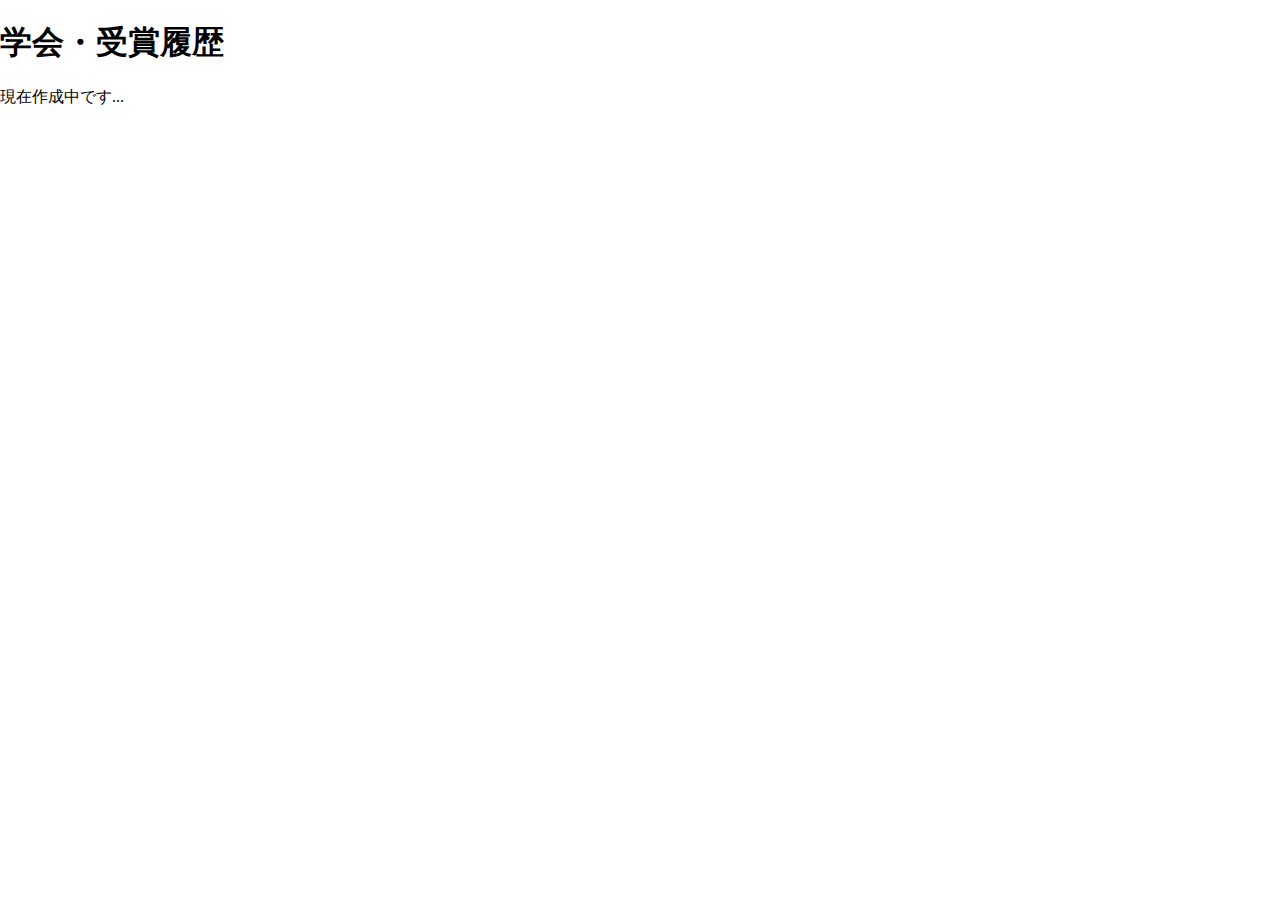
==== conference_award/conference_award.html @ 49230025 "少し変更した" ====
<!DOCTYPE html>
<html>
<head>
  <meta charset="utf-8">
  <meta name="viewport" content="width=device-width, initial-scale=1.0">
  <title>学会・受賞履歴</title>
  <link href="https://maxcdn.bootstrapcdn.com/font-awesome/4.7.0/css/font-awesome.min.css" rel="stylesheet" integrity="sha384-wvfXpqpZZVQGK6TAh5PVlGOfQNHSoD2xbE+QkPxCAFlNEevoEH3Sl0sibVcOQVnN" crossorigin="anonymous">
  <link rel="stylesheet" type="text/css" href="stylesheet.css">
</head>
<body>
    <h1>学会・受賞履歴</h1>
    <p>現在作成中です...
</body>
</html>
---- conference_award/stylesheet.css ----
* {
    box-sizing: border-box;
  }
  
  body {
    margin: 0;
    font-family: "Hiragino Kaku Gothic ProN";
  }
  
  a {
    text-decoration: none;
  }
  
  .container {
    width: 100%;
    padding: 0 15px;
    margin: 0 auto;
  }
  
  .top-wrapper {
    padding: 180px 0 100px 0;
    background-image: url(./fig/back.jpg);
    background-size: cover;
    color: white;
    text-align: center;
  }
  
  .top-wrapper h1 {
    opacity: 0.7;
    font-size: 45px;
    letter-spacing: 5px;
  }
  
  .top-wrapper p {
    opacity: 0.7;
    font-size: 16px;
    margin-bottom: 40px;
  }
  
  .btn-wrapper {
    text-align: center;
  }
  
  .btn-wrapper p {
    margin-bottom: 20px;
  }
  
  .signup {
    background-color: #239b76;
  }
  
  .facebook {
    background-color: #3b5998;
    margin-right: 10px;
  }
  
  .twitter {
    background-color: #55acee;
  }
  
  .line{
    background-color: #00B900;
  }
  
  .btn {
    padding: 8px 24px;
    color: white;
    display: inline-block;
    opacity: 0.8;
    border-radius: 4px;
    text-align: center;
  }
  
  .btn:hover {
    opacity: 1;
  }
  
  .fa {
    margin-right: 5px;
  }
  
  header {
    height: 65px;
    width: 100%;
    background-color: rgba(34,49,52,0.9);
    position :fixed;
    top: 0;
    z-index: 10;
  }
  
  .logo {
    width: 124px;
    margin-top: 20px;
  }
  
  .header-left {
    float: left;
  }
  
  .header-right {
    float: right;
    margin-right: -25px;
  }
  
  .header-right a {
    line-height: 65px;
    padding: 0 25px;
    color: white;
    display: block;
    float: left;
    transition: all 0.5s;
  }
  
  .header-right a:hover {
    background-color: rgba(255,255,255,0.3);
  }
  
  .lesson-wrapper {
    height: 580px;
    padding-bottom: 80px;
    padding-left: 5%;
    padding-right: 5%;
    background-color: #f7f7f7;
    text-align: center;
  }
  
  .heading {
    padding-top: 80px;
    padding-bottom: 50px;
    color: #5f5d60;
  }
  
  .heading h2 {
    font-weight: normal;
  }
  
  .lesson {
    float: left;
    width: 25%;
  }
  
  .lesson-icon {
    position: relative;
  }
  
  .lesson-icon p {
    position: absolute;
    top: 37%;
    width: 100%;
    color: white;
  }
  
  .text-contents {
    width: 80%;
    display: inline-block;
    margin-top: 15px;
    font-size: 13px;
    color: #b3aeb5;
  }
  
  .heading h3 {
    font-weight: normal;
  }
  
  .message-wrapper {
    border-bottom: 1px solid #eee;
    padding-bottom: 80px;
    text-align: center;
  }
  
  .message {
    padding: 15px 40px;
    background-color: #5dca88;
    cursor: pointer;
    box-shadow: 0px 7px #1a7940;
  }
  
  .message:active {
    position: relative;
    top: 7px;
    box-shadow: none;
  }
  
  footer img {
    width: 125px;
  }
  
  footer p {
    color: #b3aeb5;
    font-size: 12px;
  }
  
  footer {
    padding-top: 30px;
    padding-bottom: 20px;
  }
  
  .menu-icon {
    color: white;
    float: right;
    font-size: 25px;
    padding: 21px 0;
    display: none;
  }
  
  .clear {
    clear: left;
  }
  
  @media all and (max-width: 1000px) {
    .lesson {
      width: 50%;
      margin-bottom: 50px;
    }
  
    .lesson-wrapper {
      height: 990px;
    }
  
    footer {
      text-align: center;
    }
  }
  
  @media all and (max-width: 750px) {
    .top-wrapper h1 {
      font-size: 32px;
    }
  
    .heading h2 {
      font-size: 20px;
    }
  }
  
  @media all and (max-width: 670px) {
    .header-right {
      display: none;
    }
  
    .menu-icon {
      display: block;
    }
  
    .top-wrapper .btn {
      width: 100%;
    }
  
    .twitter {
      margin-top: 10px;
    }
  
    .top-wrapper {
      text-align: left;
    }
  
    .top-wrapper h1 {
      font-size: 24px;
    }
  
    .top-wrapper p {
      font-size: 14px;
    }
  
    .lesson {
      width: 100%;
    }
  
    .lesson-wrapper {
      height: 1700px;
    }
  
    .message-wrapper .btn {
      width: 100%;
    }
  }
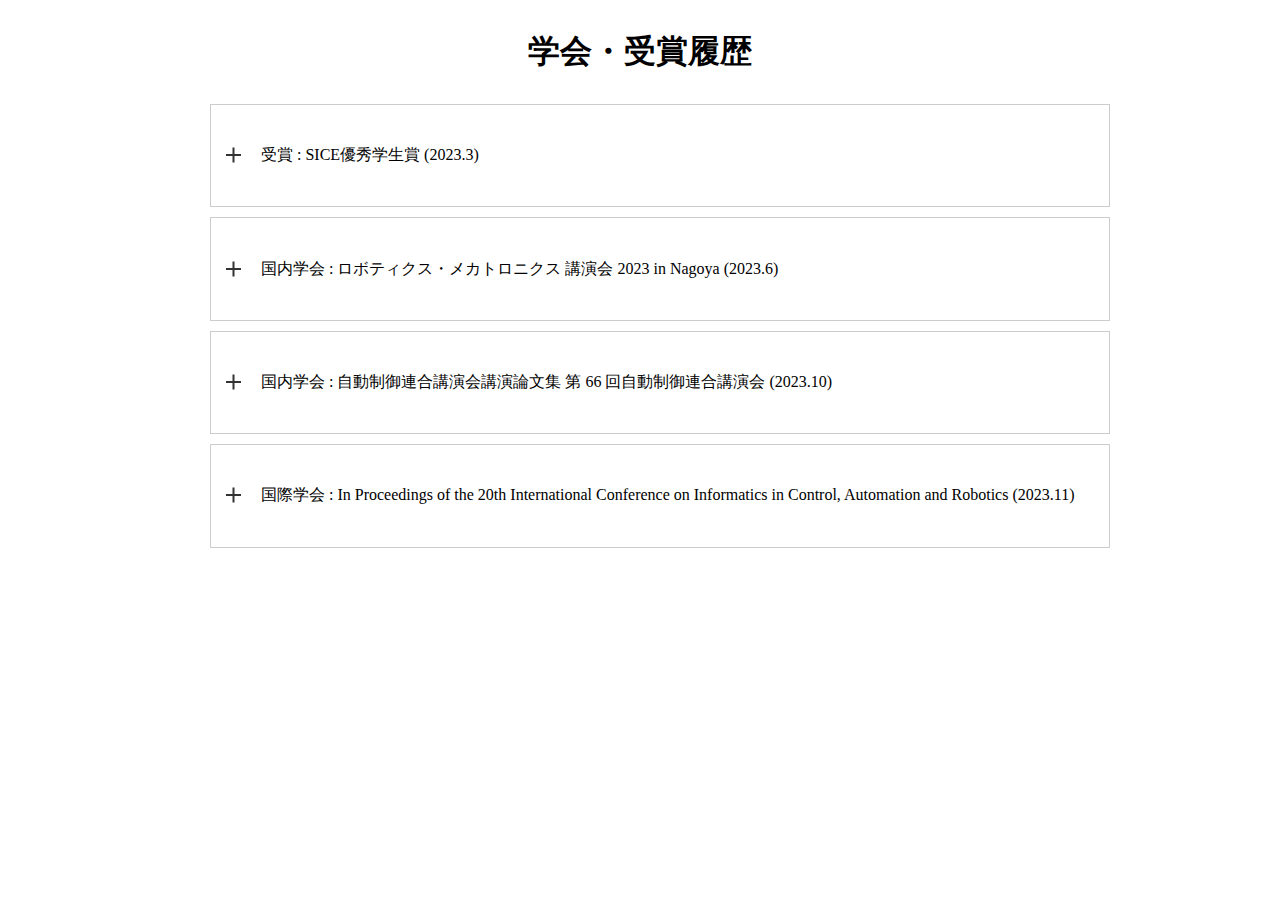
==== commit 3db56b0a: "完成" ====
--- a/conference_award/conference_award.html
+++ b/conference_award/conference_award.html
@@ -1,14 +1,55 @@
 <!DOCTYPE html>
 <html>
-<head>
-  <meta charset="utf-8">
-  <meta name="viewport" content="width=device-width, initial-scale=1.0">
-  <title>学会・受賞履歴</title>
-  <link href="https://maxcdn.bootstrapcdn.com/font-awesome/4.7.0/css/font-awesome.min.css" rel="stylesheet" integrity="sha384-wvfXpqpZZVQGK6TAh5PVlGOfQNHSoD2xbE+QkPxCAFlNEevoEH3Sl0sibVcOQVnN" crossorigin="anonymous">
-  <link rel="stylesheet" type="text/css" href="stylesheet.css">
-</head>
-<body>
+  <head>
+    <meta charset="utf-8">
+    <meta name="viewport" content="width=device-width, initial-scale=1.0">
+    <title>学会・受賞履歴</title>
+    <link href="https://maxcdn.bootstrapcdn.com/font-awesome/4.7.0/css/font-awesome.min.css" rel="stylesheet" integrity="sha384-wvfXpqpZZVQGK6TAh5PVlGOfQNHSoD2xbE+QkPxCAFlNEevoEH3Sl0sibVcOQVnN" crossorigin="anonymous">
+    <link rel="stylesheet" type="text/css" href="stylesheet.css">
+    <!--==============レイアウトを制御する独自のCSSを読み込み===============-->
+    <link rel="stylesheet" type="text/css" href="https://coco-factory.jp/ugokuweb/wp-content/themes/ugokuweb/data/reset.css">
+    <link rel="stylesheet" type="text/css" href="https://coco-factory.jp/ugokuweb/wp-content/themes/ugokuweb/data/9-2-1/css/9-2-1.css">
+  </head>
+  <body>
     <h1>学会・受賞履歴</h1>
-    <p>現在作成中です...
-</body>
-</html>
+    <ul class="accordion-area">
+      <li>
+        <section>
+          <h2 class="title">受賞 : SICE優秀学生賞 (2023.3)</h2>
+          <div class="box">
+            <p>大学推薦により，学部卒業時にSICE優秀学生賞を受賞しました．</p>
+            <a href="https://www.sice.jp/wp-content/uploads/file/sice_superior_student_award_2022.pdf">受賞者リスト</a>
+          </div>
+        </section>
+      </li>
+      <li>
+        <section>
+          <h2 class="title">国内学会 : ロボティクス・メカトロニクス 講演会 2023 in Nagoya (2023.6)</h2>
+          <div class="box">
+            <p>杉浦健太郎，青木瑞穂，黒田和秀，奥田裕之，鈴木達也．"人と移動ロボットのすれ違いにおける歩行者の意図推定モデルの構築." ロボティクス・メカトロニクス 講演会 2023 in Nagoya</p>
+          </div>
+        </section>
+      </li>
+      <li>
+        <section>
+          <h2 class="title">国内学会 : 自動制御連合講演会講演論文集 第 66 回自動制御連合講演会 (2023.10)</h2>
+          <div class="box">
+            <p>杉浦健太郎, 青木瑞穂, 奥田裕之, & 鈴木達也. "共有移動空間における移動ロボットによる歩行者行動の可制御性評価." 自動制御連合講演会講演論文集 第 66 回自動制御連合講演会. 自動制御連合講演会, 2023.</p>
+            <a href="https://www.jstage.jst.go.jp/article/jacc/66/0/66_1095/_article/-char/ja/">論文</a>
+          </div>
+        </section>
+      </li>
+      <li>
+        <section>
+          <h2 class="title">国際学会 : In Proceedings of the 20th International Conference on Informatics in Control, Automation and Robotics (2023.11)</h2>
+          <div class="box">
+            <p>Sugiura, K.; Aoki, M.; Kuroda, K.; Okuda, H. and Suzuki, T. (2023). Evaluation of Controllability of Interaction Between Pedestrian and Autonomous Mobile Robot in Shared Mobility Space. In Proceedings of the 20th International Conference on Informatics in Control, Automation and Robotics - Volume 2: ICINCO; ISBN 978-989-758-670-5; ISSN 2184-2809, SciTePress, pages 249-257. DOI: 10.5220/0012177500003543</p>
+            <a href="https://www.scitepress.org/PublicationsDetail.aspx?ID=Ckw2a6TyDkg=&t=1">論文</a>
+          </div>
+        </section>
+      </li>
+    </ul>
+    <script src="https://code.jquery.com/jquery-3.4.1.min.js" integrity="sha256-CSXorXvZcTkaix6Yvo6HppcZGetbYMGWSFlBw8HfCJo=" crossorigin="anonymous"></script>
+    <script src="./award.js"></script>
+  </body>
+</html>--- a/conference_award/stylesheet.css
+++ b/conference_award/stylesheet.css
@@ -1,276 +1,79 @@
-* {
-    box-sizing: border-box;
-  }
-  
-  body {
-    margin: 0;
-    font-family: "Hiragino Kaku Gothic ProN";
-  }
-  
-  a {
-    text-decoration: none;
-  }
-  
-  .container {
-    width: 100%;
-    padding: 0 15px;
-    margin: 0 auto;
-  }
-  
-  .top-wrapper {
-    padding: 180px 0 100px 0;
-    background-image: url(./fig/back.jpg);
-    background-size: cover;
-    color: white;
+@charset "UTF-8";
+
+/*==================================================
+アコーディオンのためのcss
+===================================*/
+
+/*アコーディオン全体*/
+.accordion-area{
+    list-style: none;
+    width: 96%;
+    max-width: 900px;
+    margin:0 auto;
+}
+
+.accordion-area li{
+    margin: 10px 0;
+}
+
+.accordion-area section {
+  border: 1px solid #ccc;
+}
+
+/*アコーディオンタイトル*/
+.title {
+    position: relative;/*+マークの位置基準とするためrelative指定*/
+    cursor: pointer;
+    font-size:1rem;
+    font-weight: normal;
+    padding: 3% 3% 3% 50px;
+    transition: all .5s ease;
+}
+
+/*アイコンの＋と×*/
+.title::before,
+.title::after{
+    position: absolute;
+    content:'';
+    width: 15px;
+    height: 2px;
+    background-color: #333;
+    
+}
+.title::before{
+    top:48%;
+    left: 15px;
+    transform: rotate(0deg);
+    
+}
+.title::after{    
+    top:48%;
+    left: 15px;
+    transform: rotate(90deg);
+
+}
+/*　closeというクラスがついたら形状変化　*/
+.title.close::before{
+  transform: rotate(45deg);
+}
+
+.title.close::after{
+  transform: rotate(-45deg);
+}
+
+/*アコーディオンで現れるエリア*/
+.box {
+    display: none;/*はじめは非表示*/
+    background: #f3f3f3;
+  margin:0 3% 3% 3%;
+    padding: 3%;
+}
+
+/*========= レイアウトのためのCSS ===============*/
+
+
+h1{
     text-align: center;
-  }
-  
-  .top-wrapper h1 {
-    opacity: 0.7;
-    font-size: 45px;
-    letter-spacing: 5px;
-  }
-  
-  .top-wrapper p {
-    opacity: 0.7;
-    font-size: 16px;
-    margin-bottom: 40px;
-  }
-  
-  .btn-wrapper {
-    text-align: center;
-  }
-  
-  .btn-wrapper p {
-    margin-bottom: 20px;
-  }
-  
-  .signup {
-    background-color: #239b76;
-  }
-  
-  .facebook {
-    background-color: #3b5998;
-    margin-right: 10px;
-  }
-  
-  .twitter {
-    background-color: #55acee;
-  }
-  
-  .line{
-    background-color: #00B900;
-  }
-  
-  .btn {
-    padding: 8px 24px;
-    color: white;
-    display: inline-block;
-    opacity: 0.8;
-    border-radius: 4px;
-    text-align: center;
-  }
-  
-  .btn:hover {
-    opacity: 1;
-  }
-  
-  .fa {
-    margin-right: 5px;
-  }
-  
-  header {
-    height: 65px;
-    width: 100%;
-    background-color: rgba(34,49,52,0.9);
-    position :fixed;
-    top: 0;
-    z-index: 10;
-  }
-  
-  .logo {
-    width: 124px;
-    margin-top: 20px;
-  }
-  
-  .header-left {
-    float: left;
-  }
-  
-  .header-right {
-    float: right;
-    margin-right: -25px;
-  }
-  
-  .header-right a {
-    line-height: 65px;
-    padding: 0 25px;
-    color: white;
-    display: block;
-    float: left;
-    transition: all 0.5s;
-  }
-  
-  .header-right a:hover {
-    background-color: rgba(255,255,255,0.3);
-  }
-  
-  .lesson-wrapper {
-    height: 580px;
-    padding-bottom: 80px;
-    padding-left: 5%;
-    padding-right: 5%;
-    background-color: #f7f7f7;
-    text-align: center;
-  }
-  
-  .heading {
-    padding-top: 80px;
-    padding-bottom: 50px;
-    color: #5f5d60;
-  }
-  
-  .heading h2 {
-    font-weight: normal;
-  }
-  
-  .lesson {
-    float: left;
-    width: 25%;
-  }
-  
-  .lesson-icon {
-    position: relative;
-  }
-  
-  .lesson-icon p {
-    position: absolute;
-    top: 37%;
-    width: 100%;
-    color: white;
-  }
-  
-  .text-contents {
-    width: 80%;
-    display: inline-block;
-    margin-top: 15px;
-    font-size: 13px;
-    color: #b3aeb5;
-  }
-  
-  .heading h3 {
-    font-weight: normal;
-  }
-  
-  .message-wrapper {
-    border-bottom: 1px solid #eee;
-    padding-bottom: 80px;
-    text-align: center;
-  }
-  
-  .message {
-    padding: 15px 40px;
-    background-color: #5dca88;
-    cursor: pointer;
-    box-shadow: 0px 7px #1a7940;
-  }
-  
-  .message:active {
-    position: relative;
-    top: 7px;
-    box-shadow: none;
-  }
-  
-  footer img {
-    width: 125px;
-  }
-  
-  footer p {
-    color: #b3aeb5;
-    font-size: 12px;
-  }
-  
-  footer {
-    padding-top: 30px;
-    padding-bottom: 20px;
-  }
-  
-  .menu-icon {
-    color: white;
-    float: right;
-    font-size: 25px;
-    padding: 21px 0;
-    display: none;
-  }
-  
-  .clear {
-    clear: left;
-  }
-  
-  @media all and (max-width: 1000px) {
-    .lesson {
-      width: 50%;
-      margin-bottom: 50px;
-    }
-  
-    .lesson-wrapper {
-      height: 990px;
-    }
-  
-    footer {
-      text-align: center;
-    }
-  }
-  
-  @media all and (max-width: 750px) {
-    .top-wrapper h1 {
-      font-size: 32px;
-    }
-  
-    .heading h2 {
-      font-size: 20px;
-    }
-  }
-  
-  @media all and (max-width: 670px) {
-    .header-right {
-      display: none;
-    }
-  
-    .menu-icon {
-      display: block;
-    }
-  
-    .top-wrapper .btn {
-      width: 100%;
-    }
-  
-    .twitter {
-      margin-top: 10px;
-    }
-  
-    .top-wrapper {
-      text-align: left;
-    }
-  
-    .top-wrapper h1 {
-      font-size: 24px;
-    }
-  
-    .top-wrapper p {
-      font-size: 14px;
-    }
-  
-    .lesson {
-      width: 100%;
-    }
-  
-    .lesson-wrapper {
-      height: 1700px;
-    }
-  
-    .message-wrapper .btn {
-      width: 100%;
-    }
-  }
-  +    margin: 30px 0;
+    font-weight: bold;
+}